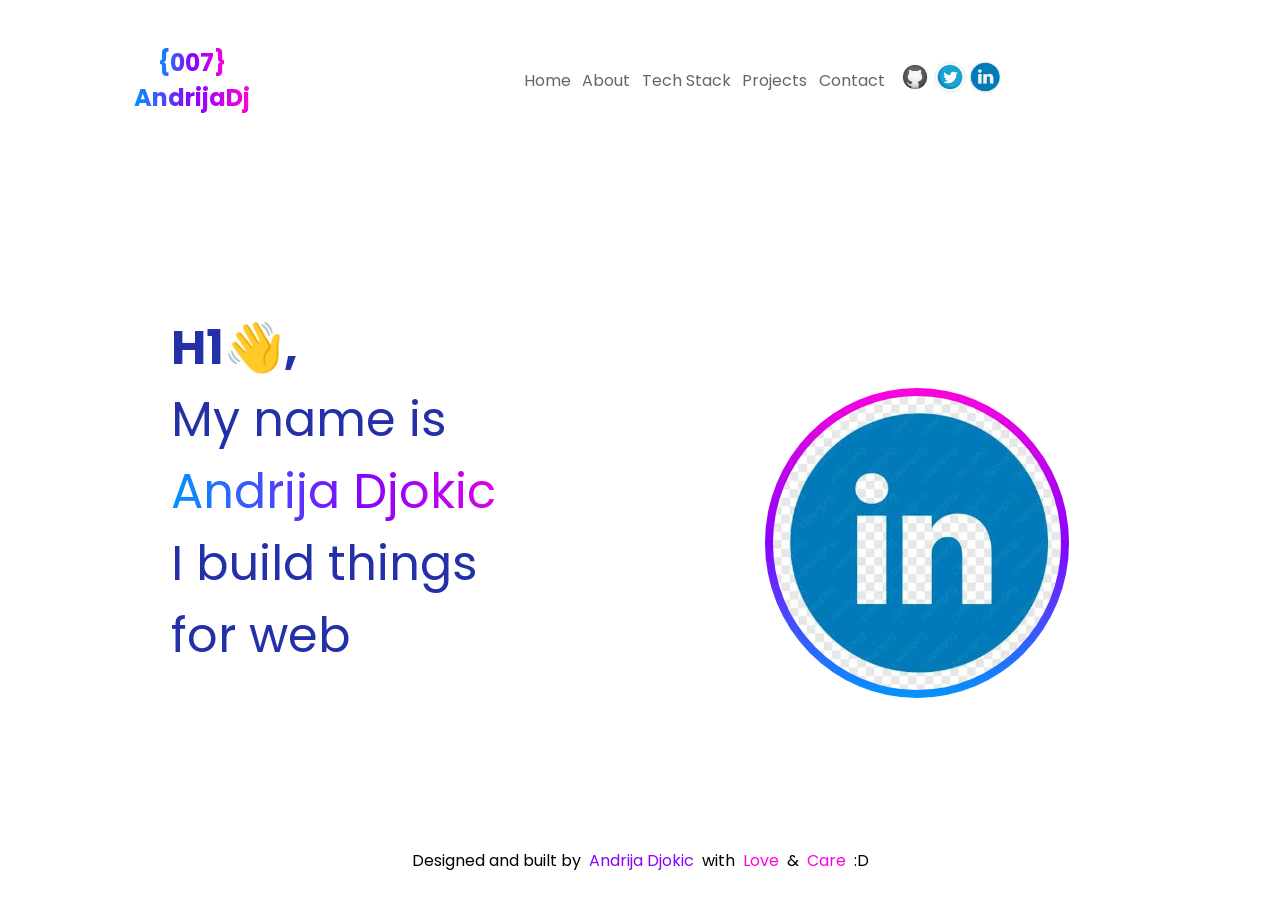
==== index.html @ db778245 "Project page done" ====
<!DOCTYPE html>
<html lang="en">
<head>
    <meta charset="UTF-8">
    <meta name="viewport" content="width=device-width, initial-scale=1.0">
    <link rel="stylesheet" href="style.css" type="text/css">
     <link rel="preconnect" href="https://fonts.googleapis.com">
<link rel="preconnect" href="https://fonts.gstatic.com" crossorigin>
<link href="https://fonts.googleapis.com/css2?family=Poppins:ital,wght@0,100;0,200;0,300;0,400;0,500;0,600;0,700;0,800;0,900;1,100;1,200;1,300;1,400;1,500;1,600;1,700;1,800;1,900&display=swap" rel="stylesheet">
    <title>Document</title>
</head>
<body>
    <header>
        <aside id="logocontianer">
            <h1>{007}</h1>
            <h2>AndrijaDj</h2>
        </aside>
        <nav>
            <ul id="pagenav">
                <li><a href="index.html">Home</a></li>
                <li><a href="about.html">About</a></li>
                <li><a href="TechStack.html">Tech Stack</a></li>
                <li><a href="Projects.html">Projects</a></li>
                <li><a href="Contact.html">Contact</a></li>
            </ul>
            <aside id="appnav">
                <ul id="appnavlist">
                    <li><img class="navimages" src="assets/githubicon.jpg" alt="github icon"></li>
                    <li><img class="navimages" src="assets/twittericon.png" alt="twitter icon"></li>
                    <li><img class="navimages" src="assets/linked in icon.jpg" alt="linkedin icon"></li>
                </ul>
            </aside>
        </nav>
    </header>

    <main>
        <article id="whoami">
            <h4>H1👋, </h4>
            <p>My name is</p>
            <p id="name">Andrija Djokic</p>
            <p>I build things for web</p>
        </article>
        <aside id="profilbild">
            <img id="profilepicture" src="assets/linked in icon.jpg" alt="profilepicture">
        </aside>
    </main>
    <footer class="fixedfooter">Designed and built by <span id="footername"> Andrija Djokic </span> with <span class="footersignature"> Love </span> & <span class="footersignature"> Care </span> :D</footer>
    
</body>
</html>
---- style.css ----
*{
    margin: 0;
    padding: 0;
}

:root{
    --secondarycolor: linear-gradient(to right, rgb(3, 148, 252), rgb(136, 3, 252), rgb(252, 3, 219));
    --primarycolor: #666666;
    --color1: rgb(35, 48, 167);
    --secondarysecondcolor: linear-gradient(to bottom, rgb(252, 3, 219), rgb(136, 3, 252), rgb(3, 148, 252));
    --color2: rgb(136, 3, 252);
    --color3: rgb(252, 3, 219);
    --thirdcolor: #42446E;
    --paragraphcolor: #A7A7A7;
    --bordercolor: #EBEAED;
}

body{
    min-height: 100dvh;
    display: flex;
    flex-direction: column;
    font-family: "Poppins", sans-serif;
  font-weight: 400;
  font-style: normal;
}

header{
    display: flex;
    width: 100%;
    height: 10rem;
    justify-content: space-between;

    a{
        text-decoration: none;
        color: var(--primarycolor);
    }
    
    ul{
        list-style: none;
    }

    #logocontianer{
        width: 30%;
        height: 100%;
        display: flex;
        flex-direction: column;
        justify-content: center;
        align-items: center;
        
    h1, h2{
        background: var(--secondarycolor);
        -webkit-background-clip: text;
        background-clip: text;
        -webkit-text-fill-color: transparent;
        color: transparent;
    }
        
    }
    nav{
        width: 60%;
        height: auto;
        color: var(--primarycolor);  
        display: flex;  
    }
    #pagenav{
        display: flex;
        justify-content: space-evenly;
        width: 50%;
        height: 100%;
        align-items: center;
    }
    #appnav{
        width: 20%;
        height: 100%;
    }

    #appnavlist{
        width: 70%;
        height: 100%;
        display: flex;
        justify-content: space-evenly;
        align-items: center;
    }


    .navimages{
        width: 2rem;
        height: 2rem;
        border-radius: 50%;
    }
}

main{
    width: 100%;
    height: 32rem;
    display: flex;
    justify-content: space-evenly;

    #whoami{
        width: 30%;
        height: 100%;
        font-size: 3rem;
        display: flex;
        justify-content: end;
        flex-direction: column;
    }
    h4 , p{
        color: var(--color1);
    }
    #name{
        background: var(--secondarycolor);
        -webkit-background-clip: text;
        background-clip: text;
        -webkit-text-fill-color: transparent;
        color: transparent;
    }
    #profilbild{
        width: 30%;
        height: 105%;
        display: flex;
        justify-content: center;
        align-items: end;
    }
    #profilepicture{
        width: 18rem;
        border: 8px solid transparent;
        border-radius: 50%;
        background: var(--secondarysecondcolor) padding-box,
        var(--secondarysecondcolor) border-box;
    }
}
.fixedfooter {
    position: fixed;
    bottom: 0;
    left: 0;
}

footer{
    width: 100%;
    height: 5rem;
    display: flex;
    justify-content: center;
    align-items: center;

    #footername{
        color: var(--color2);
    }
    .footersignature{
        color: var(--color3);
    }
    span{
        padding: 0.5rem;
    }
}


#aboutmepage{
    width: 100%;
    height: auto;
    display: flex;
    flex-direction: column;
.firstsectionaboutme{
    margin-left: 17rem;
    width: 40%;
    height: 33%;
    margin-top: 3rem;

    .aboutmetitle{
        font-size: 42px;
        margin-bottom: 2rem;
        color: var(--thirdcolor);
    }
    .aboutmetext{
        font-size: 1.2rem;
        color: var(--primarycolor);
        width: 708px;
        height: 104px;
        word-spacing: 2px;
    }
}

    .experiencesection{
        width: 80%;
        height: 40%;
        padding-bottom: 1.6rem;
        border-bottom: solid 3px var(--bordercolor);
    }
    .experiencetitle{
        display: flex;
        justify-content: space-between;
        width: 100%;
        height: 50%;
    }
    .experiencetype{
        width: 5.5rem;
        background-color: #D7FFE0;
        color: #018C0F;
        height: 1.7rem;
        border-radius: 3rem;
        display: flex;
        justify-content: center;
        align-items: center;
        margin-bottom: 0.7rem;
    }
    .experiencename{
        font-size: 1.5rem;
        font-weight: 100;
        color: var(--primarycolor);
    }

    .experienceinfo{
        width: 100%;
        height: 50%;
        display: flex;
    }
    .experienceinfochild1{
        display: flex;
        justify-content: space-between;
        width: 47%;
        height: 100%;
    }
    .experienceinfochild2{
        display: flex;
        justify-content: end;
        width: 50%;
        height: 100%;
    }
    .experienceinfoheader{
        color: var(--paragraphcolor);
    }
    .icon{
        width: 0.7rem;
        height: 0.7rem;
        margin-right: 0.4rem;
    }
}

#TechStack{
    width: 100%;
    height: 50rem;
    display: flex;
    flex-direction: column;
    #mytechstack{
        width: 75%;
        height: 20%;
        display: flex;
        flex-direction: column;
        align-self: center;
    }
     .aboutmetitle{
        font-size: 42px;
        margin-bottom: 2rem;
        color: var(--thirdcolor);
    }
    .aboutmetext{
        font-size: 1.2rem;
        color: var(--primarycolor);
        width: 708px;
        height: 104px;
        word-spacing: 2px;
    }
    #techstack{
        width: 80%;
        height: 10%;
        display: flex;
        justify-content: space-evenly;
        align-self: center;
        .techcontainer{
            width: 10%;
            height: 2rem;   
            display: flex;
            flex-direction: column;
            align-items: center;
        }
        .techstackicon{
             width: 100%;
             height: 100%;   
        }
        .techstacktext{
            font-size: 0.8rem;
            margin-bottom: 1rem;
            color: var(--paragraphcolor);
        }
    }
}

.pagetitle{
        font-size: 2rem;
        margin-bottom: 1rem;
        color: var(--thirdcolor);
        margin-left: 15rem;
}
.titleparagraph{
    font-size: 1rem;
        color: var(--primarycolor);
        width: 708px;
        height: 104px;
        word-spacing: 2px;
        margin-left: 15rem;
}

#projectpage{
    width: 100%;
    height: auto;
    display: flex;
    flex-direction: column;
    .projectpage{
        width: 100%;
        height: 30rem;
        display: flex;
        justify-content: center;
    }
    #secondsecion{
        margin-top: 2rem;
    }
    .projectcontainer{
        width: 16%;
        height: 100%;
        background-color: white;
        display: flex;
        flex-direction: column;
        align-items: center;
        box-shadow: 2rem 1rem 10rem 2rem rgb(189, 189, 189 , 0.7);
        margin-left: 3rem;
        border-radius: 25px;
    }
    .projectimage{
        width: 100%;
        height: 45%;
    }
    .projectinfo{
        width: 90%;
        height: 65%;
        display: flex;
        flex-direction: column;
        align-items: center;
    }
    .projectinfotitle{
        font-size: 1.5rem;
        color: black;
        margin-top: 1rem;
    }
    .projectinfoparagraph{
        margin-top: 1rem;
        width: 264px;
        height: 130px;
        word-spacing: 1px;
        font-size: 1rem;
        color: var(--paragraphcolor);
    }
    .projectinfotechstack{
        font-size: 0.9rem;
        color: var(--thirdcolor);
        margin-top: 0.2rem;
    }
    .projectinfotechstack{
        font-size: 0.8rem;
    }
    .techstackbold{
        font-weight: 500;
    }
    .linkcontainer{
        width: 100%;
        height: 10%;
        display: flex;
        margin-top: 0.5rem;
    }

    .linkone , .linktwo{
        width: 50%;
        height: 100%;
        display: flex;
        align-items: center;
    }
    .linkone{
        justify-content: center;
    }
    .projecticonimage{
        width: 15px;
        height: 15px;
        margin-right: 0.6rem;
    }
    .icontext{
        color: black;
        text-decoration: underline;
        font-size: 15px;
    }
}
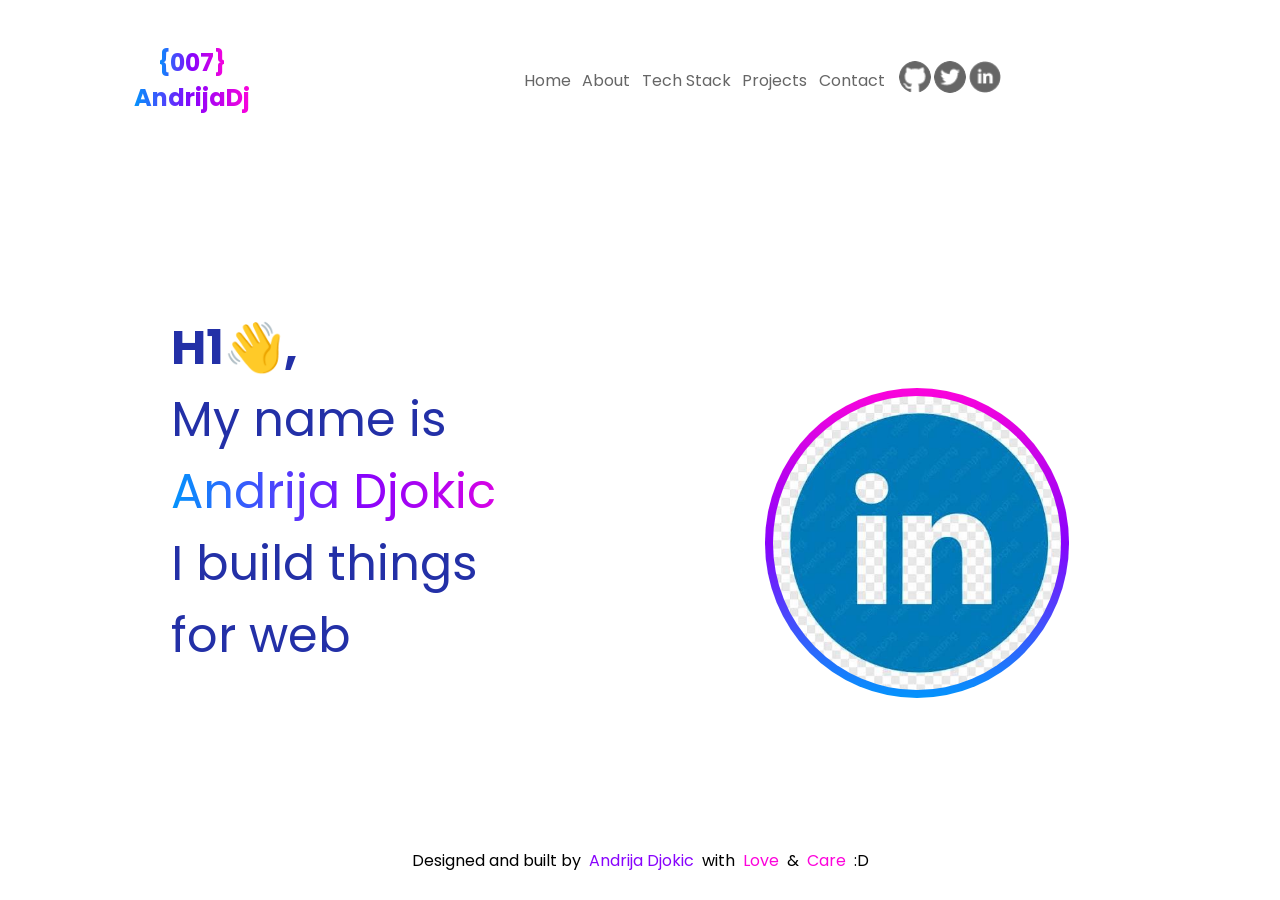
==== commit 53c6fb78: "navbar changes" ====
--- a/index.html
+++ b/index.html
@@ -25,9 +25,9 @@
             </ul>
             <aside id="appnav">
                 <ul id="appnavlist">
-                    <li><img class="navimages" src="assets/githubicon.jpg" alt="github icon"></li>
-                    <li><img class="navimages" src="assets/twittericon.png" alt="twitter icon"></li>
-                    <li><img class="navimages" src="assets/linked in icon.jpg" alt="linkedin icon"></li>
+                    <li><img class="navimages" src="assets/githubnavicon.png" alt="github icon"></li>
+                    <li><img class="navimages" src="assets/twitternavicon.png" alt="twitter icon"></li>
+                    <li><img class="navimages" src="assets/linkedinnavicon.png" alt="linkedin icon"></li>
                 </ul>
             </aside>
         </nav>
@@ -37,7 +37,7 @@
         <article id="whoami">
             <h4>H1👋, </h4>
             <p>My name is</p>
-            <p id="name">Andrija Djokic</p>
+            <p class="name">Andrija Djokic</p>
             <p>I build things for web</p>
         </article>
         <aside id="profilbild">
--- a/style.css
+++ b/style.css
@@ -107,7 +107,7 @@
     h4 , p{
         color: var(--color1);
     }
-    #name{
+    .name{
         background: var(--secondarycolor);
         -webkit-background-clip: text;
         background-clip: text;
@@ -216,7 +216,7 @@
     .experienceinfochild1{
         display: flex;
         justify-content: space-between;
-        width: 47%;
+        width: 55%;
         height: 100%;
     }
     .experienceinfochild2{
@@ -385,4 +385,20 @@
         text-decoration: underline;
         font-size: 15px;
     }
+}
+
+.contactpage{
+    width: 100%;
+    height: 22rem;
+    display: flex;
+    flex-direction: column;
+    justify-content: center;
+    align-items: center;
+    #contactheader{
+        font-size: 4rem;
+        color: #1E0E62;
+    }
+    #name{
+        font-size: 4rem;
+    }
 }
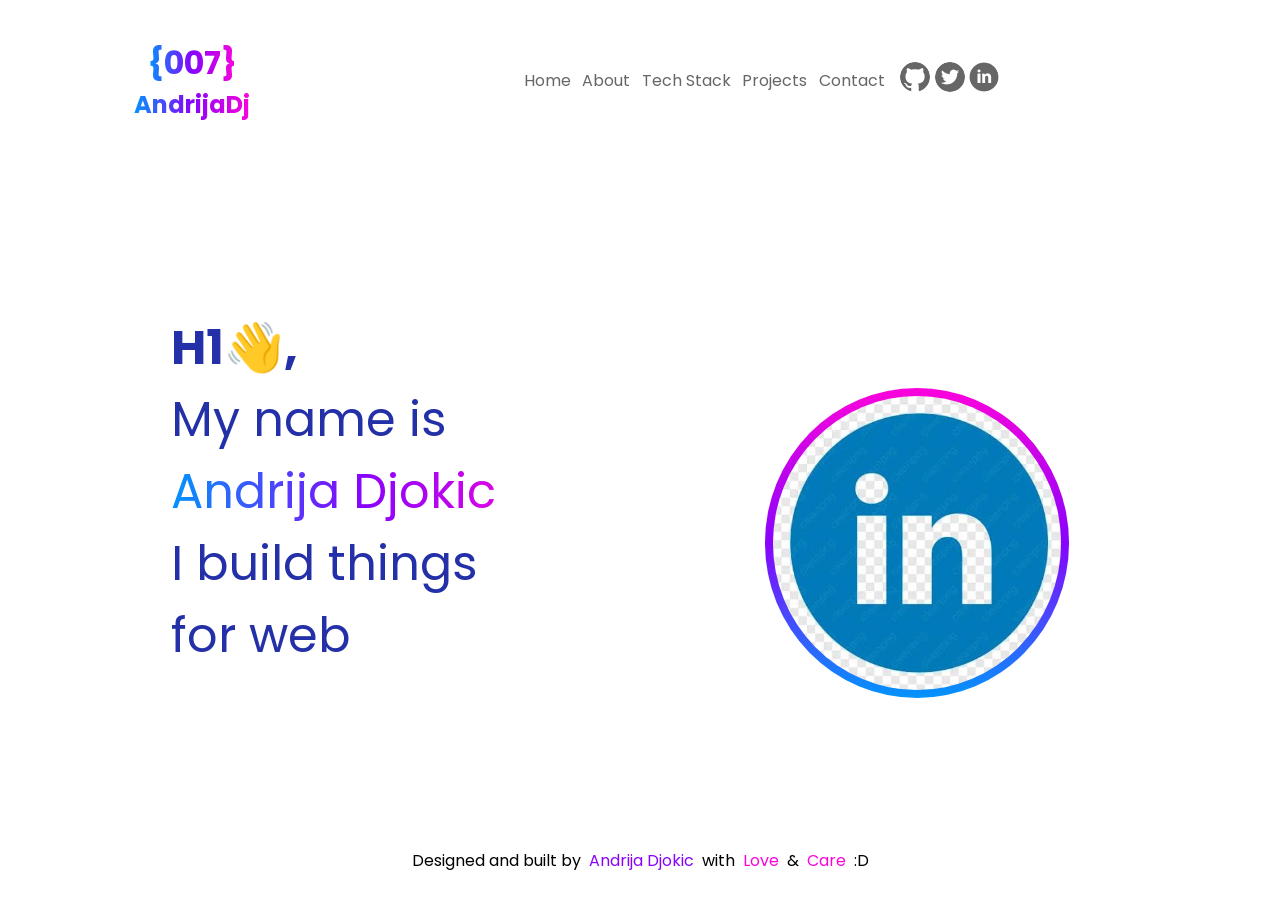
==== commit 8e64d2b1: "Make slight changes on a desktop design and started working on  a header for the phone screen size." ====
--- a/index.html
+++ b/index.html
@@ -4,17 +4,23 @@
     <meta charset="UTF-8">
     <meta name="viewport" content="width=device-width, initial-scale=1.0">
     <link rel="stylesheet" href="style.css" type="text/css">
-     <link rel="preconnect" href="https://fonts.googleapis.com">
-<link rel="preconnect" href="https://fonts.gstatic.com" crossorigin>
-<link href="https://fonts.googleapis.com/css2?family=Poppins:ital,wght@0,100;0,200;0,300;0,400;0,500;0,600;0,700;0,800;0,900;1,100;1,200;1,300;1,400;1,500;1,600;1,700;1,800;1,900&display=swap" rel="stylesheet">
+    <link rel="preconnect" href="https://fonts.googleapis.com">
+    <link rel="preconnect" href="https://fonts.gstatic.com" crossorigin>
+    <link href="https://fonts.googleapis.com/css2?family=Poppins:ital,wght@0,100;0,200;0,300;0,400;0,500;0,600;0,700;0,800;0,900;1,100;1,200;1,300;1,400;1,500;1,600;1,700;1,800;1,900&display=swap" rel="stylesheet">
     <title>Document</title>
 </head>
 <body>
-    <header>
-        <aside id="logocontianer">
+    <header id="Phone">
+        <div id="logocontianer">
             <h1>{007}</h1>
             <h2>AndrijaDj</h2>
-        </aside>
+        </div>
+    </header>
+    <header id="Desktop">
+        <div id="logocontianer">
+            <h1>{007}</h1>
+            <h2>AndrijaDj</h2>
+        </div>
         <nav>
             <ul id="pagenav">
                 <li><a href="index.html">Home</a></li>
@@ -23,13 +29,13 @@
                 <li><a href="Projects.html">Projects</a></li>
                 <li><a href="Contact.html">Contact</a></li>
             </ul>
-            <aside id="appnav">
+            <div id="appnav">
                 <ul id="appnavlist">
-                    <li><img class="navimages" src="assets/githubnavicon.png" alt="github icon"></li>
-                    <li><img class="navimages" src="assets/twitternavicon.png" alt="twitter icon"></li>
-                    <li><img class="navimages" src="assets/linkedinnavicon.png" alt="linkedin icon"></li>
+                    <li><a href=""><img class="navimages" src="assets/githubnavicon.png" alt="github icon"></a></li>
+                    <li><a href=""><img class="navimages" src="assets/twitternavicon.png" alt="twitter icon"></a></li>
+                    <li><a href=""><img class="navimages" src="assets/linkedinnavicon.png" alt="linkedin icon"></a></li>
                 </ul>
-            </aside>
+            </div>
         </nav>
     </header>
 
@@ -40,9 +46,9 @@
             <p class="name">Andrija Djokic</p>
             <p>I build things for web</p>
         </article>
-        <aside id="profilbild">
+        <div id="profilbild">
             <img id="profilepicture" src="assets/linked in icon.jpg" alt="profilepicture">
-        </aside>
+        </div>
     </main>
     <footer class="fixedfooter">Designed and built by <span id="footername"> Andrija Djokic </span> with <span class="footersignature"> Love </span> & <span class="footersignature"> Care </span> :D</footer>
     
--- a/style.css
+++ b/style.css
@@ -24,6 +24,11 @@
   font-style: normal;
 }
 
+
+#Phone{
+    display: none;
+}
+
 header{
     display: flex;
     width: 100%;
@@ -61,6 +66,7 @@
         height: auto;
         color: var(--primarycolor);  
         display: flex;  
+        align-items: center;
     }
     #pagenav{
         display: flex;
@@ -70,6 +76,8 @@
         align-items: center;
     }
     #appnav{
+        display: flex;
+        align-items: center;
         width: 20%;
         height: 100%;
     }
@@ -84,8 +92,8 @@
 
 
     .navimages{
-        width: 2rem;
-        height: 2rem;
+        width: 30px;
+        height: 30px;
         border-radius: 50%;
     }
 }
@@ -204,7 +212,7 @@
     }
     .experiencename{
         font-size: 1.5rem;
-        font-weight: 100;
+        font-weight: 300;
         color: var(--primarycolor);
     }
 
@@ -259,7 +267,7 @@
         height: 104px;
         word-spacing: 2px;
     }
-    #techstack{
+    .techstack{
         width: 80%;
         height: 10%;
         display: flex;
@@ -401,4 +409,14 @@
     #name{
         font-size: 4rem;
     }
+}
+
+
+@media (max-width: 768px) {
+    #Desktop{
+        display: none;
+    }
+    #Phone{
+        display: flex;
+    }
 }
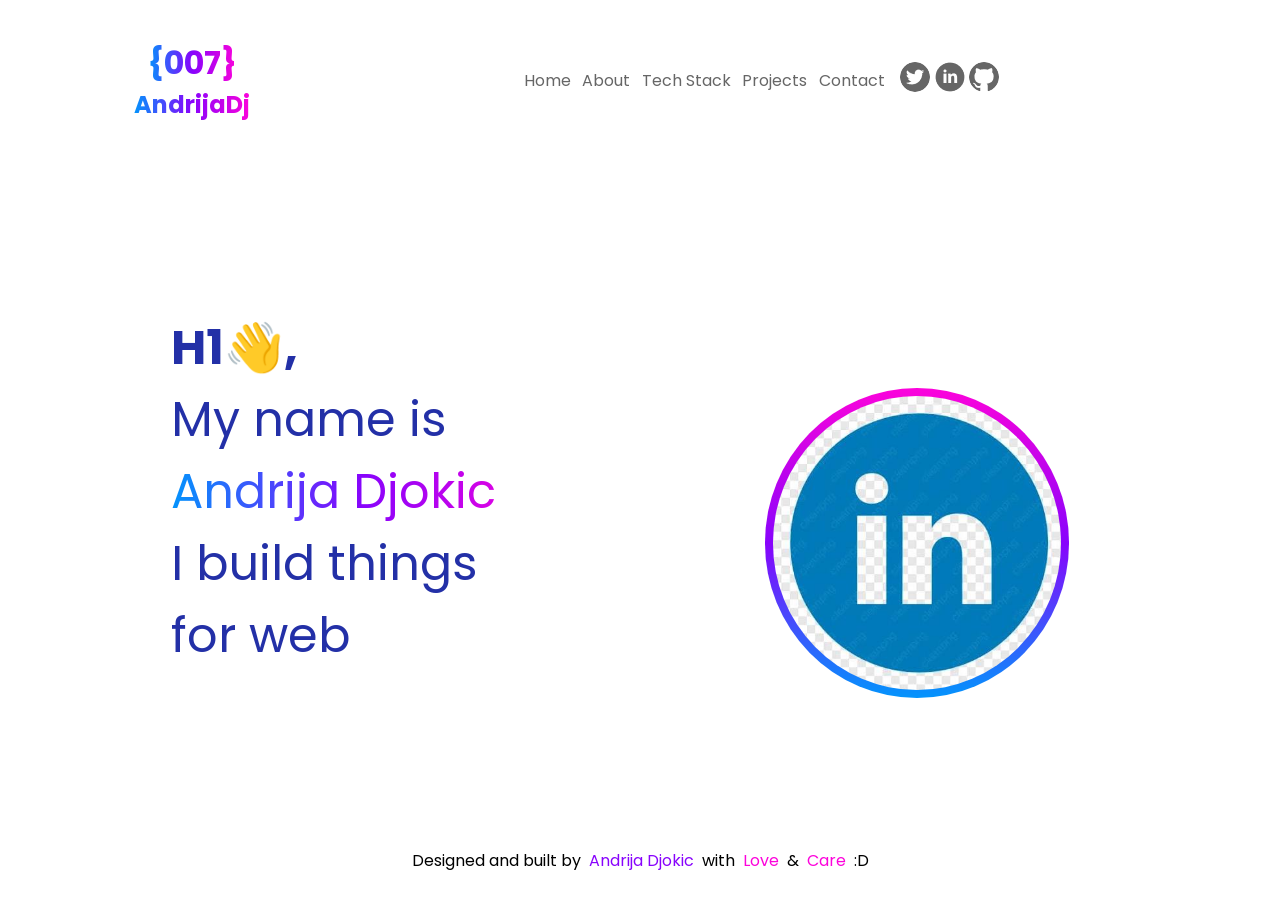
==== commit 612f3b20: "Updated header for the media queary (768px phone width)" ====
--- a/index.html
+++ b/index.html
@@ -10,18 +10,20 @@
     <title>Document</title>
 </head>
 <body>
-    <header id="Phone">
+
+    <header>
         <div id="logocontianer">
             <h1>{007}</h1>
             <h2>AndrijaDj</h2>
         </div>
-    </header>
-    <header id="Desktop">
-        <div id="logocontianer">
-            <h1>{007}</h1>
-            <h2>AndrijaDj</h2>
+
+        <div id="hamburger" aria-hidden="true">
+            <span></span>
+            <span></span>
+            <span></span>
         </div>
-        <nav>
+
+        <nav id="mainnav">
             <ul id="pagenav">
                 <li><a href="index.html">Home</a></li>
                 <li><a href="about.html">About</a></li>
@@ -31,17 +33,17 @@
             </ul>
             <div id="appnav">
                 <ul id="appnavlist">
-                    <li><a href=""><img class="navimages" src="assets/githubnavicon.png" alt="github icon"></a></li>
                     <li><a href=""><img class="navimages" src="assets/twitternavicon.png" alt="twitter icon"></a></li>
                     <li><a href=""><img class="navimages" src="assets/linkedinnavicon.png" alt="linkedin icon"></a></li>
+                    <li><a href=""><img class="navimages" src="assets/githubnavicon.png" alt="github icon"></a></li>
                 </ul>
             </div>
         </nav>
     </header>
 
-    <main>
+    <main id="homepage">
         <article id="whoami">
-            <h4>H1👋, </h4>
+            <h4>H1👋,</h4>
             <p>My name is</p>
             <p class="name">Andrija Djokic</p>
             <p>I build things for web</p>
@@ -50,7 +52,12 @@
             <img id="profilepicture" src="assets/linked in icon.jpg" alt="profilepicture">
         </div>
     </main>
-    <footer class="fixedfooter">Designed and built by <span id="footername"> Andrija Djokic </span> with <span class="footersignature"> Love </span> & <span class="footersignature"> Care </span> :D</footer>
-    
+
+    <footer class="fixedfooter">
+        Designed and built by <span id="footername"> Andrija Djokic </span> with
+        <span class="footersignature"> Love </span> &
+        <span class="footersignature"> Care </span> :D
+    </footer>
+
 </body>
 </html>
--- a/style.css
+++ b/style.css
@@ -413,10 +413,134 @@
 
 
 @media (max-width: 768px) {
-    #Desktop{
-        display: none;
-    }
-    #Phone{
-        display: flex;
+
+    header{
+        height: auto;
+        flex-direction: column;
+        align-items: flex-start;
+        padding-top: 1.5rem;
+        position: relative;
+
+        #logocontianer{
+            width: auto;
+            height: auto;
+            margin-left: 1.2rem;
+            justify-content: center;
+            align-items: center;
+        }
+        #logocontianer h1{
+            font-size: 1.1rem;
+        }
+        #logocontianer h2{
+            font-size: 0.6rem;
+        }
+
+        #hamburger{
+            display: flex;
+            flex-direction: column;
+            justify-content: space-between;
+            width: 20px;
+            height: 14px;
+            cursor: pointer;
+            position: absolute;
+            top: 1.7rem;
+            right: 1.3rem;
+        }
+        #hamburger span{
+            width: 100%;
+            height: 2px;
+            background-color: #222;
+            border-radius: 2px;
+        }
+
+        nav{
+            width: 100%;
+            height: auto;
+            flex-direction: column;
+            align-items: center;
+            margin-top: 0.3rem;
+        }
+
+        #pagenav{
+            flex-direction: column;
+            justify-content: space-evenly;
+            align-items: center;
+            width: 100%;
+            height: 6.25rem;
+            font-size: 0.8rem;
+        }
+        #pagenav a{
+            font-weight: 500;
+            color: #000;
+        }
+
+        #appnav{
+            width: 100%;
+            height: auto;
+            margin-top: 0.75rem;
+        }
+        #appnavlist{
+            width: 100%;
+            height: auto;
+            justify-content: space-evenly;
+            align-items: center;
+        }
+        .navimages{
+            display: block;
+            width: 22px;
+            height: 22px;
+        }
+    }
+
+    main#homepage{
+        flex-direction: column;
+        justify-content: flex-start;
+        align-items: flex-start;
+        height: auto;
+        padding-top: 6rem;
+        padding-bottom: 6rem;
+
+        #whoami{
+            width: 90%;
+            height: auto;
+            margin-left: 1.2rem;
+            justify-content: flex-start;
+            font-size: 1.15rem;
+        }
+        #whoami h4, #whoami p{
+            font-weight: 600;
+            line-height: 1.25;
+            color: #222;
+        }
+        #whoami .name{
+            color: transparent;
+        }
+
+        #profilbild{
+            width: 90%;
+            height: auto;
+            margin-left: 1.2rem;
+            margin-top: 0.8rem;
+            justify-content: flex-start;
+            align-items: flex-start;
+        }
+        #profilepicture{
+            width: 10rem;
+            height: 10rem;
+            border-width: 4px;
+            object-fit: cover;
+        }
+    }
+
+    .fixedfooter{
+        height: auto;
+        font-size: 0.75rem;
+        text-align: center;
+    }
+
+    footer{
+        span{
+            padding: 0.2rem;
+        }
     }
 }
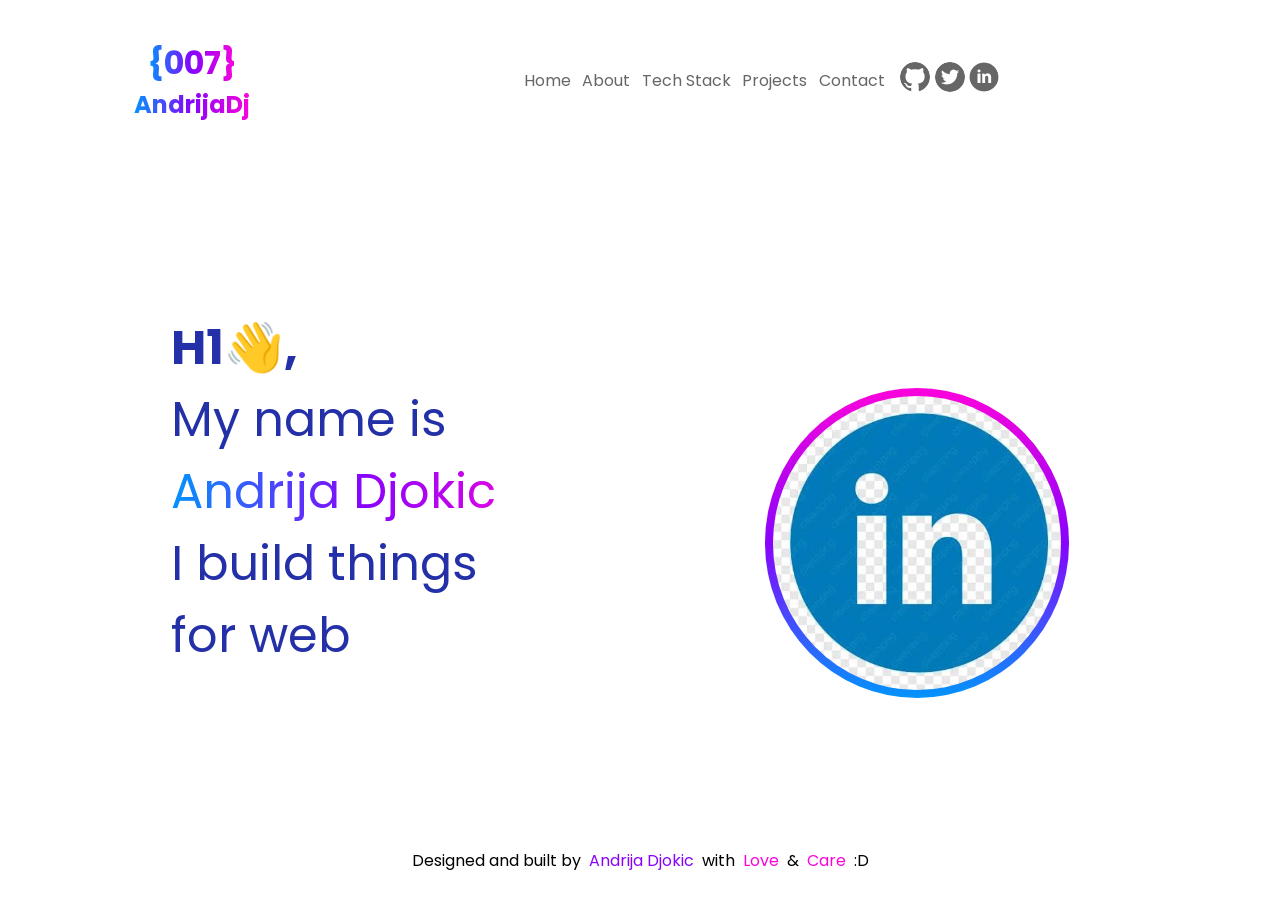
==== commit 7d683d39: "Fixade lite nav bar" ====
--- a/index.html
+++ b/index.html
@@ -33,9 +33,9 @@
             </ul>
             <div id="appnav">
                 <ul id="appnavlist">
+                    <li><a href=""><img class="navimages" src="assets/githubnavicon.png" alt="github icon"></a></li>
                     <li><a href=""><img class="navimages" src="assets/twitternavicon.png" alt="twitter icon"></a></li>
                     <li><a href=""><img class="navimages" src="assets/linkedinnavicon.png" alt="linkedin icon"></a></li>
-                    <li><a href=""><img class="navimages" src="assets/githubnavicon.png" alt="github icon"></a></li>
                 </ul>
             </div>
         </nav>
--- a/style.css
+++ b/style.css
@@ -24,11 +24,6 @@
   font-style: normal;
 }
 
-
-#Phone{
-    display: none;
-}
-
 header{
     display: flex;
     width: 100%;
@@ -409,6 +404,12 @@
     #name{
         font-size: 4rem;
     }
+    #phonenummber{
+        display: none;
+    }
+    #or{
+        display: none;
+    }
 }
 
 
@@ -532,13 +533,199 @@
         }
     }
 
-    .fixedfooter{
+    #aboutmepage{
+        padding-bottom: 2rem;
+
+        .firstsectionaboutme{
+            margin-left: 1.2rem;
+            margin-top: 2rem;
+            width: 90%;
+            height: auto;
+
+            .aboutmetitle{
+                font-size: 1.8rem;
+                margin-bottom: 1rem;
+            }
+            .aboutmetext{
+                font-size: 1rem;
+                width: 100%;
+                height: auto;
+            }
+        }
+
+        .experiencesection{
+            width: 100%;
+            height: auto;
+        }
+        .experiencetitle{
+            width: 100%;
+            height: auto;
+            margin-bottom: 0.5rem;
+        }
+        .experiencename{
+            width: 65%;
+            font-size: 1.1rem;
+        }
+
+        .experienceinfo{
+            flex-direction: column;
+            width: 100%;
+            height: auto;
+        }
+        .experienceinfochild1{
+            width: 100%;
+            height: auto;
+        }
+        .experienceinfochild2{
+            justify-content: flex-start;
+            width: 100%;
+            height: auto;
+            margin-top: 0.4rem;
+        }
+        .experienceinfoheader{
+            font-size: 0.8rem;
+        }
+    }
+
+    #TechStack{
+        height: auto;
+        padding-top: 2rem;
+        padding-bottom: 2rem;
+
+        #mytechstack{
+            width: 90%;
+            height: auto;
+            margin-left: 1.2rem;
+            align-self: flex-start;
+        }
+        .aboutmetitle{
+            font-size: 1.8rem;
+            margin-bottom: 1rem;
+        }
+        .aboutmetext{
+            font-size: 1rem;
+            width: 100%;
+            height: auto;
+        }
+
+        .techstack{
+            flex-wrap: wrap;
+            justify-content: flex-start;
+            align-self: flex-start;
+            width: 90%;
+            height: auto;
+            margin-left: 1.2rem;
+            margin-top: 1rem;
+
+            .techcontainer{
+                width: 25%;
+                height: auto;
+                margin-bottom: 1rem;
+            }
+            .techstackicons{
+                width: 3rem;
+                height: 3rem;
+                object-fit: contain;
+            }
+            .techstacktext{
+                font-size: 0.75rem;
+                margin-bottom: 0.5rem;
+                text-align: center;
+            }
+        }
+    }
+
+    .pagetitle{
+        font-size: 1.8rem;
+        margin-top: 2rem;
+        margin-left: 1.2rem;
+    }
+    .titleparagraph{
+        width: 90%;
+        height: auto;
+        margin-left: 1.2rem;
+    }
+
+    #projectpage{
+        padding-bottom: 2rem;
+
+        .projectpage{
+            flex-direction: column;
+            justify-content: flex-start;
+            align-items: flex-start;
+            width: 100%;
+            height: auto;
+        }
+        #secondsecion{
+            margin-top: 0;
+        }
+        .projectcontainer{
+            width: 90%;
+            height: auto;
+            margin-left: 1.2rem;
+            margin-top: 1.5rem;
+            box-shadow: 0.5rem 0.5rem 2rem 0 rgb(189, 189, 189, 0.7);
+        }
+        .projectimage{
+            width: 100%;
+            height: 12rem;
+            object-fit: cover;
+            border-top-left-radius: 25px;
+            border-top-right-radius: 25px;
+        }
+        .projectinfo{
+            align-items: flex-start;
+            width: 90%;
+            height: auto;
+            padding-bottom: 1.2rem;
+        }
+        .projectinfotitle{
+            font-size: 1.2rem;
+        }
+        .projectinfoparagraph{
+            margin-top: 0.6rem;
+            width: 100%;
+            height: auto;
+            font-size: 0.9rem;
+        }
+        .projectinfotechstack{
+            margin-top: 0.6rem;
+        }
+        .linkcontainer{
+            height: auto;
+            margin-top: 1rem;
+        }
+        .linkone, .linktwo{
+            justify-content: flex-start;
+            height: auto;
+        }
+    }
+
+    .contactpage{
+        padding-bottom: 2rem;
+
+        #contactheader{
+            font-size: 1rem;
+        }
+        #name{
+            font-size: 1rem;
+        }
+        #phonenummber{
+            display: block;
+            font-size: 1rem;
+        }
+        #or{
+            display: block;
+            font-size: 0.9rem;
+            color: var(--primarycolor);
+        }
+    }
+
+    footer{
         height: auto;
         font-size: 0.75rem;
         text-align: center;
-    }
-
-    footer{
+
         span{
             padding: 0.2rem;
         }
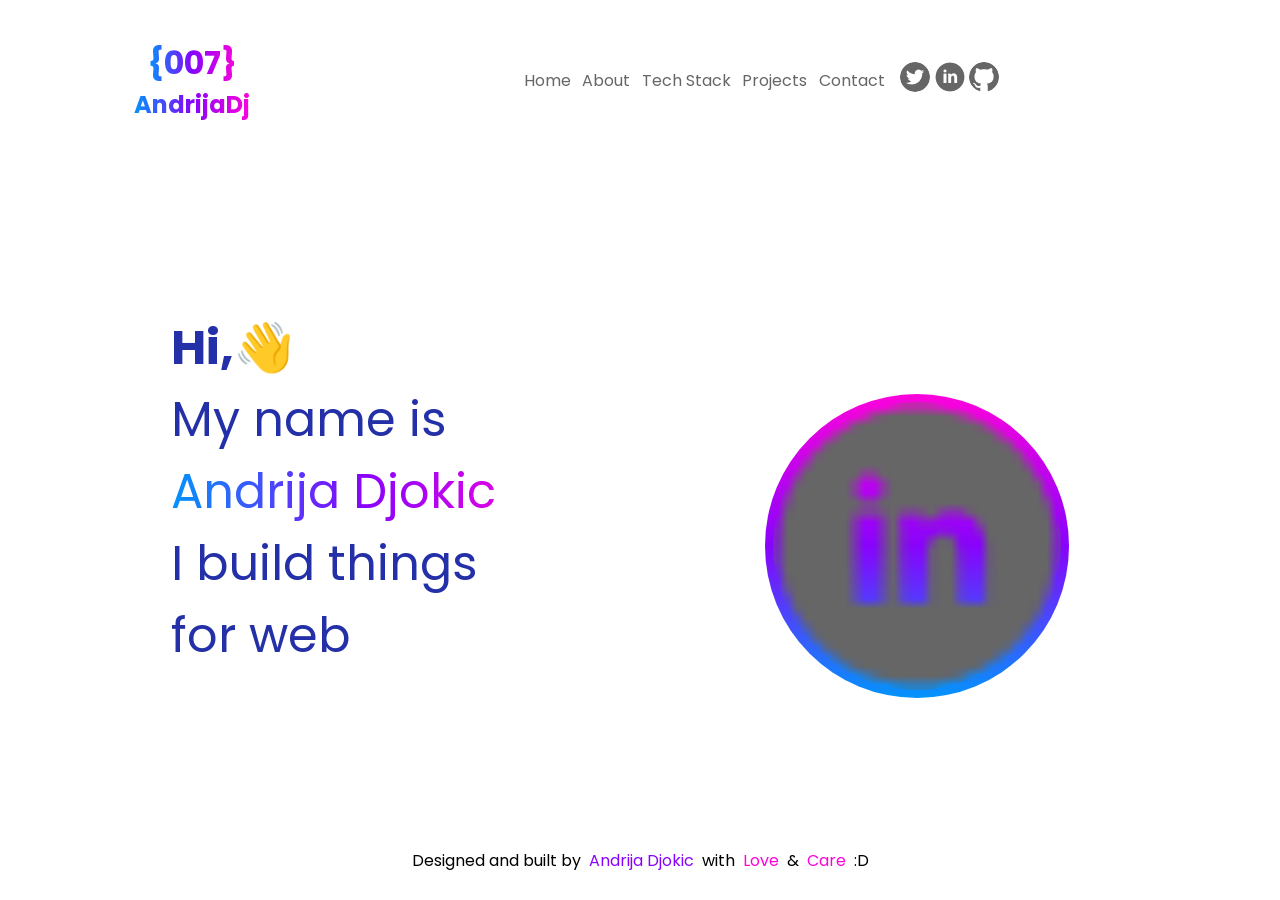
==== commit ae5ff4a9: "Sista fixet innan jag lämnar in uppgiften, jag hade fixat html så att det blir sematisk korrekt med " ====
--- a/index.html
+++ b/index.html
@@ -7,14 +7,14 @@
     <link rel="preconnect" href="https://fonts.googleapis.com">
     <link rel="preconnect" href="https://fonts.gstatic.com" crossorigin>
     <link href="https://fonts.googleapis.com/css2?family=Poppins:ital,wght@0,100;0,200;0,300;0,400;0,500;0,600;0,700;0,800;0,900;1,100;1,200;1,300;1,400;1,500;1,600;1,700;1,800;1,900&display=swap" rel="stylesheet">
-    <title>Document</title>
+    <title>Home – Andrija Djokic</title>
 </head>
 <body>
 
     <header>
         <div id="logocontianer">
-            <h1>{007}</h1>
-            <h2>AndrijaDj</h2>
+            <p class="logotitle">{007}</p>
+            <p class="logosubtitle">AndrijaDj</p>
         </div>
 
         <div id="hamburger" aria-hidden="true">
@@ -23,9 +23,9 @@
             <span></span>
         </div>
 
-        <nav id="mainnav">
+        <nav aria-label="Main navigation">
             <ul id="pagenav">
-                <li><a href="index.html">Home</a></li>
+                <li><a href="index.html" aria-current="page">Home</a></li>
                 <li><a href="about.html">About</a></li>
                 <li><a href="TechStack.html">Tech Stack</a></li>
                 <li><a href="Projects.html">Projects</a></li>
@@ -33,29 +33,31 @@
             </ul>
             <div id="appnav">
                 <ul id="appnavlist">
-                    <li><a href=""><img class="navimages" src="assets/githubnavicon.png" alt="github icon"></a></li>
-                    <li><a href=""><img class="navimages" src="assets/twitternavicon.png" alt="twitter icon"></a></li>
-                    <li><a href=""><img class="navimages" src="assets/linkedinnavicon.png" alt="linkedin icon"></a></li>
+                    <li><a href="https://twitter.com/"><img class="navimages" src="assets/twitternavicon.png" alt="Twitter profile"></a></li>
+                    <li><a href="https://www.linkedin.com/"><img class="navimages" src="assets/linkedinnavicon.png" alt="LinkedIn profile"></a></li>
+                    <li><a href="https://github.com/"><img class="navimages" src="assets/githubnavicon.png" alt="GitHub profile"></a></li>
                 </ul>
             </div>
         </nav>
     </header>
 
     <main id="homepage">
-        <article id="whoami">
-            <h4>H1👋,</h4>
-            <p>My name is</p>
-            <p class="name">Andrija Djokic</p>
-            <p>I build things for web</p>
-        </article>
+        <section id="whoami">
+            <h1>
+                <span class="greeting">Hi,👋</span>
+                <span>My name is</span>
+                <span class="name">Andrija Djokic</span>
+                <span>I build things for web</span>
+            </h1>
+        </section>
         <div id="profilbild">
-            <img id="profilepicture" src="assets/linked in icon.jpg" alt="profilepicture">
+            <img id="profilepicture" src="assets/linkedinnavicon.png" alt="Portrait of Andrija Djokic">
         </div>
     </main>
 
     <footer class="fixedfooter">
         Designed and built by <span id="footername"> Andrija Djokic </span> with
-        <span class="footersignature"> Love </span> &
+        <span class="footersignature"> Love </span> &amp;
         <span class="footersignature"> Care </span> :D
     </footer>
 
--- a/style.css
+++ b/style.css
@@ -4,15 +4,23 @@
 }
 
 :root{
-    --secondarycolor: linear-gradient(to right, rgb(3, 148, 252), rgb(136, 3, 252), rgb(252, 3, 219));
-    --primarycolor: #666666;
-    --color1: rgb(35, 48, 167);
-    --secondarysecondcolor: linear-gradient(to bottom, rgb(252, 3, 219), rgb(136, 3, 252), rgb(3, 148, 252));
-    --color2: rgb(136, 3, 252);
-    --color3: rgb(252, 3, 219);
-    --thirdcolor: #42446E;
-    --paragraphcolor: #A7A7A7;
+    --bluecolor: rgb(3, 148, 252);
+    --purplecolor: rgb(136, 3, 252);
+    --pinkcolor: rgb(252, 3, 219);
+    --gradienthorizontal: linear-gradient(to right, var(--bluecolor), var(--purplecolor), var(--pinkcolor));
+    --gradientvertical: linear-gradient(to bottom, var(--pinkcolor), var(--purplecolor), var(--bluecolor));
+    --darkbluecolor: rgb(35, 48, 167);
+    --darkpurplecolor: #1E0E62;
+    --headingcolor: #42446E;
+    --textcolor: #666666;
+    --mutedcolor: #A7A7A7;
     --bordercolor: #EBEAED;
+    --badgebackground: #D7FFE0;
+    --badgetext: #018C0F;
+    --darkcolor: #222222;
+    --blackcolor: #000000;
+    --whitecolor: #FFFFFF;
+    --shadowcolor: rgba(189, 189, 189, 0.7);
 }
 
 body{
@@ -20,8 +28,13 @@
     display: flex;
     flex-direction: column;
     font-family: "Poppins", sans-serif;
-  font-weight: 400;
-  font-style: normal;
+    font-weight: 400;
+    font-style: normal;
+}
+
+a:focus-visible{
+    outline: 3px solid var(--purplecolor);
+    outline-offset: 3px;
 }
 
 header{
@@ -32,9 +45,9 @@
 
     a{
         text-decoration: none;
-        color: var(--primarycolor);
-    }
-    
+        color: var(--textcolor);
+    }
+
     ul{
         list-style: none;
     }
@@ -46,21 +59,27 @@
         flex-direction: column;
         justify-content: center;
         align-items: center;
-        
-    h1, h2{
-        background: var(--secondarycolor);
-        -webkit-background-clip: text;
-        background-clip: text;
-        -webkit-text-fill-color: transparent;
-        color: transparent;
-    }
-        
+
+        .logotitle, .logosubtitle{
+            background: var(--gradienthorizontal);
+            -webkit-background-clip: text;
+            background-clip: text;
+            -webkit-text-fill-color: transparent;
+            color: transparent;
+            font-weight: 700;
+        }
+        .logotitle{
+            font-size: 2rem;
+        }
+        .logosubtitle{
+            font-size: 1.5rem;
+        }
     }
     nav{
         width: 60%;
         height: auto;
-        color: var(--primarycolor);  
-        display: flex;  
+        color: var(--textcolor);
+        display: flex;
         align-items: center;
     }
     #pagenav{
@@ -107,11 +126,22 @@
         justify-content: end;
         flex-direction: column;
     }
-    h4 , p{
-        color: var(--color1);
+    #whoami h1{
+        font-size: inherit;
+        font-weight: 400;
+        color: var(--darkbluecolor);
+    }
+    #whoami h1 span{
+        display: block;
+    }
+    #whoami .greeting{
+        font-weight: 700;
+    }
+    p{
+        color: var(--darkbluecolor);
     }
     .name{
-        background: var(--secondarycolor);
+        background: var(--gradienthorizontal);
         -webkit-background-clip: text;
         background-clip: text;
         -webkit-text-fill-color: transparent;
@@ -128,8 +158,8 @@
         width: 18rem;
         border: 8px solid transparent;
         border-radius: 50%;
-        background: var(--secondarysecondcolor) padding-box,
-        var(--secondarysecondcolor) border-box;
+        background: var(--gradientvertical) padding-box,
+        var(--gradientvertical) border-box;
     }
 }
 .fixedfooter {
@@ -146,10 +176,10 @@
     align-items: center;
 
     #footername{
-        color: var(--color2);
+        color: var(--purplecolor);
     }
     .footersignature{
-        color: var(--color3);
+        color: var(--pinkcolor);
     }
     span{
         padding: 0.5rem;
@@ -162,25 +192,26 @@
     height: auto;
     display: flex;
     flex-direction: column;
-.firstsectionaboutme{
-    margin-left: 17rem;
-    width: 40%;
-    height: 33%;
-    margin-top: 3rem;
-
-    .aboutmetitle{
-        font-size: 42px;
-        margin-bottom: 2rem;
-        color: var(--thirdcolor);
-    }
-    .aboutmetext{
-        font-size: 1.2rem;
-        color: var(--primarycolor);
-        width: 708px;
-        height: 104px;
-        word-spacing: 2px;
-    }
-}
+
+    .firstsectionaboutme{
+        margin-left: 17rem;
+        width: 40%;
+        height: 33%;
+        margin-top: 3rem;
+
+        .aboutmetitle{
+            font-size: 42px;
+            margin-bottom: 2rem;
+            color: var(--headingcolor);
+        }
+        .aboutmetext{
+            font-size: 1.2rem;
+            color: var(--textcolor);
+            width: 708px;
+            height: 104px;
+            word-spacing: 2px;
+        }
+    }
 
     .experiencesection{
         width: 80%;
@@ -188,6 +219,9 @@
         padding-bottom: 1.6rem;
         border-bottom: solid 3px var(--bordercolor);
     }
+    .experiencesection + .experiencesection{
+        margin-top: 4.5rem;
+    }
     .experiencetitle{
         display: flex;
         justify-content: space-between;
@@ -196,19 +230,21 @@
     }
     .experiencetype{
         width: 5.5rem;
-        background-color: #D7FFE0;
-        color: #018C0F;
+        background-color: var(--badgebackground);
+        color: var(--badgetext);
         height: 1.7rem;
         border-radius: 3rem;
         display: flex;
         justify-content: center;
         align-items: center;
         margin-bottom: 0.7rem;
+        font-size: 0.67rem;
+        font-weight: 700;
     }
     .experiencename{
         font-size: 1.5rem;
         font-weight: 300;
-        color: var(--primarycolor);
+        color: var(--textcolor);
     }
 
     .experienceinfo{
@@ -219,17 +255,19 @@
     .experienceinfochild1{
         display: flex;
         justify-content: space-between;
-        width: 55%;
+        width: 60%;
         height: 100%;
     }
     .experienceinfochild2{
         display: flex;
         justify-content: end;
-        width: 50%;
+        width: 40%;
         height: 100%;
     }
     .experienceinfoheader{
-        color: var(--paragraphcolor);
+        font-size: 0.83rem;
+        font-weight: 700;
+        color: var(--mutedcolor);
     }
     .icon{
         width: 0.7rem;
@@ -243,6 +281,7 @@
     height: 50rem;
     display: flex;
     flex-direction: column;
+
     #mytechstack{
         width: 75%;
         height: 20%;
@@ -250,14 +289,14 @@
         flex-direction: column;
         align-self: center;
     }
-     .aboutmetitle{
+    .aboutmetitle{
         font-size: 42px;
         margin-bottom: 2rem;
-        color: var(--thirdcolor);
+        color: var(--headingcolor);
     }
     .aboutmetext{
         font-size: 1.2rem;
-        color: var(--primarycolor);
+        color: var(--textcolor);
         width: 708px;
         height: 104px;
         word-spacing: 2px;
@@ -268,38 +307,36 @@
         display: flex;
         justify-content: space-evenly;
         align-self: center;
+        list-style: none;
+
         .techcontainer{
             width: 10%;
-            height: 2rem;   
+            height: 2rem;
             display: flex;
             flex-direction: column;
             align-items: center;
         }
-        .techstackicon{
-             width: 100%;
-             height: 100%;   
-        }
         .techstacktext{
             font-size: 0.8rem;
             margin-bottom: 1rem;
-            color: var(--paragraphcolor);
+            color: var(--mutedcolor);
         }
     }
 }
 
 .pagetitle{
-        font-size: 2rem;
-        margin-bottom: 1rem;
-        color: var(--thirdcolor);
-        margin-left: 15rem;
+    font-size: 2rem;
+    margin-bottom: 1rem;
+    color: var(--headingcolor);
+    margin-left: 15rem;
 }
 .titleparagraph{
     font-size: 1rem;
-        color: var(--primarycolor);
-        width: 708px;
-        height: 104px;
-        word-spacing: 2px;
-        margin-left: 15rem;
+    color: var(--textcolor);
+    width: 708px;
+    height: 104px;
+    word-spacing: 2px;
+    margin-left: 15rem;
 }
 
 #projectpage{
@@ -307,23 +344,25 @@
     height: auto;
     display: flex;
     flex-direction: column;
+
     .projectpage{
         width: 100%;
         height: 30rem;
         display: flex;
         justify-content: center;
+        list-style: none;
     }
     #secondsecion{
         margin-top: 2rem;
     }
     .projectcontainer{
-        width: 16%;
-        height: 100%;
-        background-color: white;
+        width: 20%;
+        height: 100%;
+        background-color: var(--whitecolor);
         display: flex;
         flex-direction: column;
         align-items: center;
-        box-shadow: 2rem 1rem 10rem 2rem rgb(189, 189, 189 , 0.7);
+        box-shadow: 2rem 1rem 10rem 2rem var(--shadowcolor);
         margin-left: 3rem;
         border-radius: 25px;
     }
@@ -340,7 +379,7 @@
     }
     .projectinfotitle{
         font-size: 1.5rem;
-        color: black;
+        color: var(--blackcolor);
         margin-top: 1rem;
     }
     .projectinfoparagraph{
@@ -349,15 +388,12 @@
         height: 130px;
         word-spacing: 1px;
         font-size: 1rem;
-        color: var(--paragraphcolor);
-    }
-    .projectinfotechstack{
-        font-size: 0.9rem;
-        color: var(--thirdcolor);
-        margin-top: 0.2rem;
+        color: var(--mutedcolor);
     }
     .projectinfotechstack{
         font-size: 0.8rem;
+        color: var(--headingcolor);
+        margin-top: 0.2rem;
     }
     .techstackbold{
         font-weight: 500;
@@ -384,7 +420,7 @@
         margin-right: 0.6rem;
     }
     .icontext{
-        color: black;
+        color: var(--blackcolor);
         text-decoration: underline;
         font-size: 15px;
     }
@@ -397,15 +433,18 @@
     flex-direction: column;
     justify-content: center;
     align-items: center;
+
     #contactheader{
         font-size: 4rem;
-        color: #1E0E62;
+        color: var(--darkpurplecolor);
     }
     #name{
         font-size: 4rem;
+        font-weight: 700;
     }
     #phonenummber{
         display: none;
+        font-weight: 700;
     }
     #or{
         display: none;
@@ -428,12 +467,13 @@
             margin-left: 1.2rem;
             justify-content: center;
             align-items: center;
-        }
-        #logocontianer h1{
-            font-size: 1.1rem;
-        }
-        #logocontianer h2{
-            font-size: 0.6rem;
+
+            .logotitle{
+                font-size: 1.1rem;
+            }
+            .logosubtitle{
+                font-size: 0.6rem;
+            }
         }
 
         #hamburger{
@@ -450,7 +490,7 @@
         #hamburger span{
             width: 100%;
             height: 2px;
-            background-color: #222;
+            background-color: var(--darkcolor);
             border-radius: 2px;
         }
 
@@ -472,7 +512,7 @@
         }
         #pagenav a{
             font-weight: 500;
-            color: #000;
+            color: var(--blackcolor);
         }
 
         #appnav{
@@ -508,13 +548,13 @@
             justify-content: flex-start;
             font-size: 1.15rem;
         }
-        #whoami h4, #whoami p{
+        #whoami h1{
             font-weight: 600;
             line-height: 1.25;
-            color: #222;
-        }
-        #whoami .name{
-            color: transparent;
+            color: var(--darkcolor);
+        }
+        #whoami .greeting{
+            font-weight: 600;
         }
 
         #profilbild{
@@ -664,7 +704,7 @@
             height: auto;
             margin-left: 1.2rem;
             margin-top: 1.5rem;
-            box-shadow: 0.5rem 0.5rem 2rem 0 rgb(189, 189, 189, 0.7);
+            box-shadow: 0.5rem 0.5rem 2rem 0 var(--shadowcolor);
         }
         .projectimage{
             width: 100%;
@@ -717,7 +757,7 @@
         #or{
             display: block;
             font-size: 0.9rem;
-            color: var(--primarycolor);
+            color: var(--textcolor);
         }
     }
 
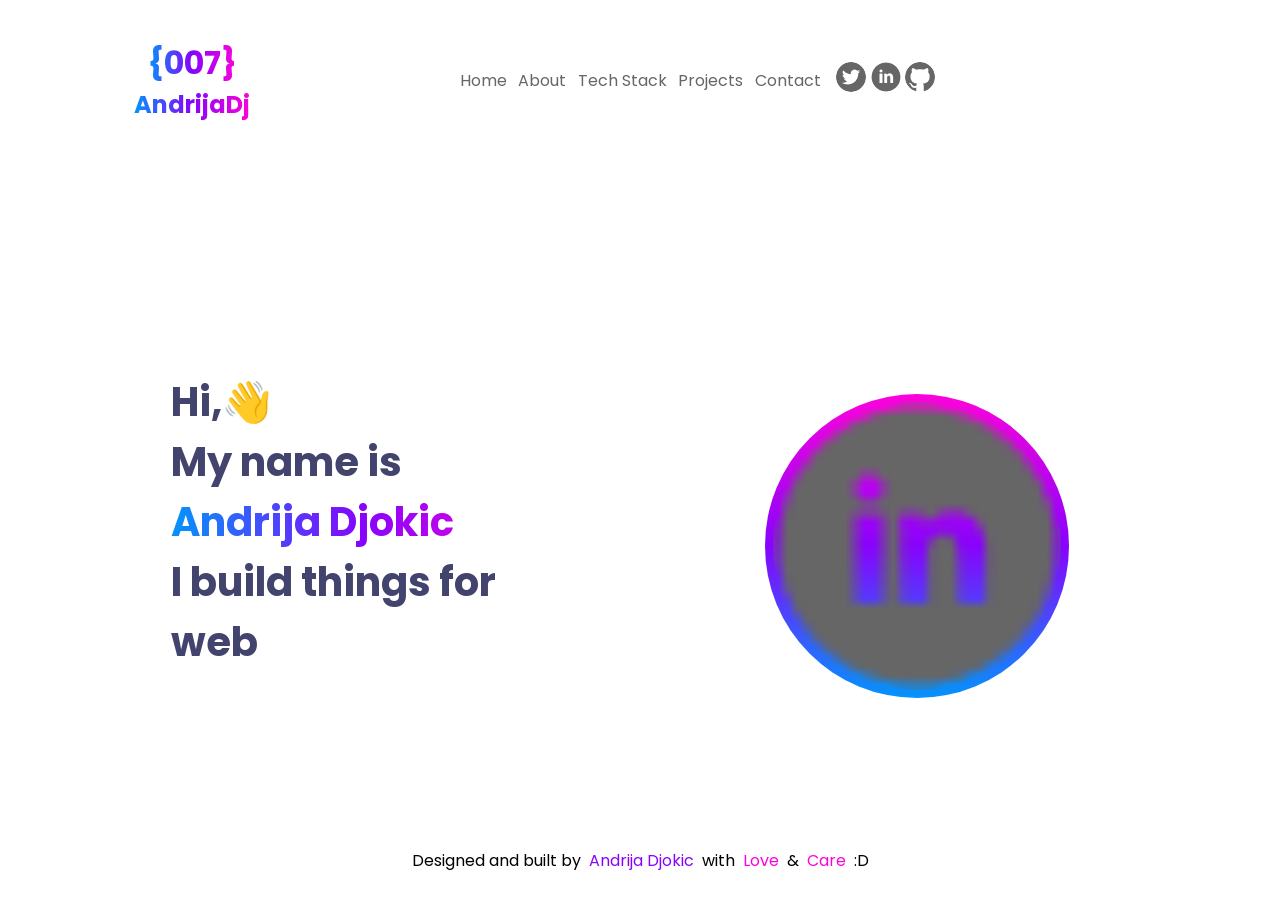
==== commit c7b72081: "Jag hade fixat hamburgare icon så att websida kan vara gödkänd för validato och några bugs som jag h" ====
--- a/index.html
+++ b/index.html
@@ -17,13 +17,13 @@
             <p class="logosubtitle">AndrijaDj</p>
         </div>
 
-        <div id="hamburger" aria-hidden="true">
+        <button id="hamburger" type="button" aria-label="Toggle menu">
             <span></span>
             <span></span>
             <span></span>
-        </div>
+        </button>
 
-        <nav aria-label="Main navigation">
+        <nav id="mainnav" aria-label="Main navigation">
             <ul id="pagenav">
                 <li><a href="index.html" aria-current="page">Home</a></li>
                 <li><a href="about.html">About</a></li>
--- a/style.css
+++ b/style.css
@@ -32,16 +32,19 @@
     font-style: normal;
 }
 
-a:focus-visible{
+a:focus-visible, button:focus-visible{
     outline: 3px solid var(--purplecolor);
     outline-offset: 3px;
 }
 
 header{
     display: flex;
+    flex-direction: column;
+    align-items: flex-start;
     width: 100%;
-    height: 10rem;
-    justify-content: space-between;
+    height: auto;
+    padding-top: 1.5rem;
+    position: relative;
 
     a{
         text-decoration: none;
@@ -53,8 +56,9 @@
     }
 
     #logocontianer{
-        width: 30%;
-        height: 100%;
+        width: auto;
+        height: auto;
+        margin-left: 1.2rem;
         display: flex;
         flex-direction: column;
         justify-content: center;
@@ -69,36 +73,64 @@
             font-weight: 700;
         }
         .logotitle{
-            font-size: 2rem;
+            font-size: 1.1rem;
         }
         .logosubtitle{
-            font-size: 1.5rem;
-        }
+            font-size: 0.6rem;
+        }
+    }
+    #hamburger{
+        display: flex;
+        flex-direction: column;
+        justify-content: space-between;
+        width: 20px;
+        height: 14px;
+        cursor: pointer;
+        position: absolute;
+        top: 1.7rem;
+        right: 1.3rem;
+        border: none;
+        background: none;
+    }
+    #hamburger span{
+        width: 100%;
+        height: 2px;
+        background-color: var(--darkcolor);
+        border-radius: 2px;
     }
     nav{
-        width: 60%;
+        width: 100%;
         height: auto;
         color: var(--textcolor);
         display: flex;
+        flex-direction: column;
         align-items: center;
+        margin-top: 0.3rem;
     }
     #pagenav{
         display: flex;
+        flex-direction: column;
         justify-content: space-evenly;
-        width: 50%;
-        height: 100%;
+        width: 100%;
+        height: 6.25rem;
         align-items: center;
+        font-size: 0.8rem;
+    }
+    #pagenav a{
+        font-weight: 500;
+        color: var(--blackcolor);
     }
     #appnav{
         display: flex;
         align-items: center;
-        width: 20%;
-        height: 100%;
+        width: 100%;
+        height: auto;
+        margin-top: 0.75rem;
     }
 
     #appnavlist{
-        width: 70%;
-        height: 100%;
+        width: 100%;
+        height: auto;
         display: flex;
         justify-content: space-evenly;
         align-items: center;
@@ -106,36 +138,37 @@
 
 
     .navimages{
-        width: 30px;
-        height: 30px;
+        display: block;
+        width: 22px;
+        height: 22px;
         border-radius: 50%;
     }
 }
 
 main{
     width: 100%;
-    height: 32rem;
     display: flex;
-    justify-content: space-evenly;
 
     #whoami{
-        width: 30%;
-        height: 100%;
-        font-size: 3rem;
-        display: flex;
-        justify-content: end;
+        width: 90%;
+        height: auto;
+        margin-left: 1.2rem;
+        font-size: 1.15rem;
+        display: flex;
         flex-direction: column;
     }
     #whoami h1{
         font-size: inherit;
-        font-weight: 400;
-        color: var(--darkbluecolor);
+        font-weight: 600;
+        line-height: 1.25;
+        color: var(--darkcolor);
     }
     #whoami h1 span{
         display: block;
+        font-size: 1.5rem;
     }
     #whoami .greeting{
-        font-weight: 700;
+        font-weight: 600;
     }
     p{
         color: var(--darkbluecolor);
@@ -148,20 +181,32 @@
         color: transparent;
     }
     #profilbild{
-        width: 30%;
-        height: 105%;
-        display: flex;
-        justify-content: center;
-        align-items: end;
+        width: 90%;
+        height: auto;
+        margin-left: 1.2rem;
+        margin-top: 0.8rem;
+        display: flex;
     }
     #profilepicture{
-        width: 18rem;
-        border: 8px solid transparent;
+        width: 15rem;
+        height: 15rem;
+        border: 4px solid transparent;
         border-radius: 50%;
+        object-fit: cover;
         background: var(--gradientvertical) padding-box,
         var(--gradientvertical) border-box;
     }
 }
+
+main#homepage{
+    flex-direction: column;
+    justify-content: flex-end;
+    flex-grow: 1;
+    height: auto;
+    padding-top: 6rem;
+    padding-bottom: 6rem;
+}
+
 .fixedfooter {
     position: fixed;
     bottom: 0;
@@ -170,10 +215,12 @@
 
 footer{
     width: 100%;
-    height: 5rem;
+    height: auto;
     display: flex;
     justify-content: center;
     align-items: center;
+    font-size: 0.75rem;
+    text-align: center;
 
     #footername{
         color: var(--purplecolor);
@@ -182,7 +229,7 @@
         color: var(--pinkcolor);
     }
     span{
-        padding: 0.5rem;
+        padding: 0.2rem;
     }
 }
 
@@ -192,30 +239,31 @@
     height: auto;
     display: flex;
     flex-direction: column;
+    padding-bottom: 2rem;
 
     .firstsectionaboutme{
-        margin-left: 17rem;
-        width: 40%;
-        height: 33%;
-        margin-top: 3rem;
+        margin-left: 1.2rem;
+        width: 90%;
+        height: auto;
+        margin-top: 2rem;
 
         .aboutmetitle{
-            font-size: 42px;
-            margin-bottom: 2rem;
-            color: var(--headingcolor);
+            font-size: 1.8rem;
+            margin-bottom: 1rem;
+            color: var(--blackcolor);
         }
         .aboutmetext{
-            font-size: 1.2rem;
+            font-size: 1rem;
             color: var(--textcolor);
-            width: 708px;
-            height: 104px;
+            width: 100%;
+            height: auto;
             word-spacing: 2px;
         }
     }
 
     .experiencesection{
-        width: 80%;
-        height: 40%;
+        width: 100%;
+        height: auto;
         padding-bottom: 1.6rem;
         border-bottom: solid 3px var(--bordercolor);
     }
@@ -226,7 +274,8 @@
         display: flex;
         justify-content: space-between;
         width: 100%;
-        height: 50%;
+        height: auto;
+        margin-bottom: 0.5rem;
     }
     .experiencetype{
         width: 5.5rem;
@@ -242,30 +291,33 @@
         font-weight: 700;
     }
     .experiencename{
-        font-size: 1.5rem;
+        width: 65%;
+        font-size: 1.1rem;
         font-weight: 300;
         color: var(--textcolor);
     }
 
     .experienceinfo{
         width: 100%;
-        height: 50%;
+        height: auto;
         display: flex;
     }
     .experienceinfochild1{
         display: flex;
+        flex-direction: column;
         justify-content: space-between;
-        width: 60%;
-        height: 100%;
+        width: 100%;
+        height: auto;
     }
     .experienceinfochild2{
         display: flex;
-        justify-content: end;
-        width: 40%;
-        height: 100%;
+        justify-content: flex-end;
+        width: 100%;
+        height: auto;
+        margin-top: 0;
     }
     .experienceinfoheader{
-        font-size: 0.83rem;
+        font-size: 0.8rem;
         font-weight: 700;
         color: var(--mutedcolor);
     }
@@ -278,65 +330,79 @@
 
 #TechStack{
     width: 100%;
-    height: 50rem;
+    height: auto;
     display: flex;
     flex-direction: column;
+    padding-top: 2rem;
+    padding-bottom: 2rem;
 
     #mytechstack{
-        width: 75%;
-        height: 20%;
-        display: flex;
-        flex-direction: column;
-        align-self: center;
+        width: 90%;
+        height: auto;
+        margin-left: 1.2rem;
+        display: flex;
+        flex-direction: column;
+        align-self: flex-start;
     }
     .aboutmetitle{
-        font-size: 42px;
-        margin-bottom: 2rem;
-        color: var(--headingcolor);
+        font-size: 1.8rem;
+        margin-bottom: 1rem;
+        color: var(--blackcolor);
     }
     .aboutmetext{
-        font-size: 1.2rem;
+        font-size: 1rem;
         color: var(--textcolor);
-        width: 708px;
-        height: 104px;
+        width: 100%;
+        height: auto;
         word-spacing: 2px;
     }
     .techstack{
-        width: 80%;
-        height: 10%;
-        display: flex;
-        justify-content: space-evenly;
-        align-self: center;
+        width: 90%;
+        height: auto;
+        display: flex;
+        flex-wrap: wrap;
+        justify-content: flex-start;
+        align-self: flex-start;
+        margin-left: 1.2rem;
+        margin-top: 1rem;
         list-style: none;
 
         .techcontainer{
-            width: 10%;
-            height: 2rem;
+            width: 25%;
+            height: auto;
+            margin-bottom: 1rem;
             display: flex;
             flex-direction: column;
             align-items: center;
         }
+        .techstackicons{
+            width: 5rem;
+            height: 5rem;
+            object-fit: contain;
+        }
         .techstacktext{
-            font-size: 0.8rem;
-            margin-bottom: 1rem;
+            font-size: 0.75rem;
+            margin-bottom: 0.5rem;
+            text-align: center;
             color: var(--mutedcolor);
         }
     }
 }
 
 .pagetitle{
-    font-size: 2rem;
+    font-size: 1.8rem;
+    margin-top: 2rem;
     margin-bottom: 1rem;
-    color: var(--headingcolor);
-    margin-left: 15rem;
+    color: var(--blackcolor);
+    margin-left: 1.2rem;
 }
 .titleparagraph{
     font-size: 1rem;
     color: var(--textcolor);
-    width: 708px;
-    height: 104px;
+    width: 90%;
+    height: auto;
     word-spacing: 2px;
-    margin-left: 15rem;
+    margin-left: 1.2rem;
 }
 
 #projectpage{
@@ -344,75 +410,83 @@
     height: auto;
     display: flex;
     flex-direction: column;
+    padding-bottom: 2rem;
 
     .projectpage{
         width: 100%;
-        height: 30rem;
-        display: flex;
-        justify-content: center;
+        height: auto;
+        display: flex;
+        flex-direction: column;
+        justify-content: flex-start;
+        align-items: flex-start;
         list-style: none;
     }
     #secondsecion{
-        margin-top: 2rem;
+        margin-top: 0;
     }
     .projectcontainer{
-        width: 20%;
-        height: 100%;
+        width: 90%;
+        height: auto;
         background-color: var(--whitecolor);
         display: flex;
         flex-direction: column;
         align-items: center;
-        box-shadow: 2rem 1rem 10rem 2rem var(--shadowcolor);
-        margin-left: 3rem;
+        box-shadow: 0.5rem 0.5rem 2rem 0 var(--shadowcolor);
+        margin-left: 1.2rem;
+        margin-top: 1.5rem;
         border-radius: 25px;
     }
     .projectimage{
         width: 100%;
-        height: 45%;
+        height: 12rem;
+        object-fit: cover;
+        border-top-left-radius: 25px;
+        border-top-right-radius: 25px;
     }
     .projectinfo{
         width: 90%;
-        height: 65%;
-        display: flex;
-        flex-direction: column;
-        align-items: center;
+        height: auto;
+        display: flex;
+        flex-direction: column;
+        align-items: flex-start;
+        padding-bottom: 1.2rem;
     }
     .projectinfotitle{
-        font-size: 1.5rem;
+        font-size: 1.2rem;
         color: var(--blackcolor);
         margin-top: 1rem;
     }
     .projectinfoparagraph{
-        margin-top: 1rem;
-        width: 264px;
-        height: 130px;
+        margin-top: 0.6rem;
+        width: 100%;
+        height: auto;
         word-spacing: 1px;
-        font-size: 1rem;
+        font-size: 0.9rem;
         color: var(--mutedcolor);
     }
     .projectinfotechstack{
         font-size: 0.8rem;
         color: var(--headingcolor);
-        margin-top: 0.2rem;
+        margin-top: 0.6rem;
     }
     .techstackbold{
         font-weight: 500;
     }
     .linkcontainer{
         width: 100%;
-        height: 10%;
-        display: flex;
-        margin-top: 0.5rem;
+        height: auto;
+        display: flex;
+        margin-top: 1rem;
     }
 
     .linkone , .linktwo{
         width: 50%;
-        height: 100%;
+        height: auto;
         display: flex;
         align-items: center;
     }
-    .linkone{
-        justify-content: center;
+    .linktwo{
+        justify-content: end;
     }
     .projecticonimage{
         width: 15px;
@@ -433,341 +507,334 @@
     flex-direction: column;
     justify-content: center;
     align-items: center;
+    padding-bottom: 2rem;
 
     #contactheader{
-        font-size: 4rem;
+        font-size: 1.5rem;
         color: var(--darkpurplecolor);
     }
     #name{
-        font-size: 4rem;
+        font-size: 1.5rem;
         font-weight: 700;
     }
     #phonenummber{
-        display: none;
+        display: block;
+        font-size: 1.5rem;
         font-weight: 700;
     }
     #or{
-        display: none;
-    }
-}
-
-
-@media (max-width: 768px) {
+        display: block;
+        font-size: 1.1rem;
+        color: var(--textcolor);
+    }
+}
+
+
+@media (min-width: 1000px) {
 
     header{
-        height: auto;
-        flex-direction: column;
-        align-items: flex-start;
-        padding-top: 1.5rem;
-        position: relative;
+        flex-direction: row;
+        align-items: normal;
+        justify-content: space-between;
+        height: 10rem;
+        padding-top: 0;
+        position: static;
 
         #logocontianer{
-            width: auto;
-            height: auto;
-            margin-left: 1.2rem;
-            justify-content: center;
-            align-items: center;
+            width: 30%;
+            height: 100%;
+            margin-left: 0;
 
             .logotitle{
-                font-size: 1.1rem;
+                font-size: 2rem;
             }
             .logosubtitle{
-                font-size: 0.6rem;
+                font-size: 1.5rem;
             }
         }
-
         #hamburger{
-            display: flex;
-            flex-direction: column;
-            justify-content: space-between;
-            width: 20px;
-            height: 14px;
-            cursor: pointer;
-            position: absolute;
-            top: 1.7rem;
-            right: 1.3rem;
-        }
-        #hamburger span{
-            width: 100%;
-            height: 2px;
-            background-color: var(--darkcolor);
-            border-radius: 2px;
-        }
-
+            display: none;
+        }
         nav{
-            width: 100%;
+            width: 60%;
+            flex-direction: row;
+            margin-top: 0;
+            margin-right: 5%;
+        }
+        #pagenav{
+            flex-direction: row;
+            width: 50%;
+            height: 100%;
+            font-size: 1rem;
+        }
+        #pagenav a{
+            font-weight: 400;
+            color: var(--textcolor);
+        }
+        #appnav{
+            width: 20%;
+            height: 100%;
+            margin-top: 0;
+        }
+
+        #appnavlist{
+            width: 70%;
+            height: 100%;
+        }
+
+        .navimages{
+            display: inline;
+            width: 30px;
+            height: 30px;
+        }
+    }
+
+    main{
+        height: 32rem;
+        justify-content: space-evenly;
+
+        #whoami{
+            width: 30%;
+            height: 100%;
+            margin-left: 0;
+            justify-content: end;
+        }
+        #whoami h1 span{
+            font-size: 2.5rem;
+            font-weight: 700;
+            line-height: normal;
+            color: var(--headingcolor);
+        }
+        #whoami .greeting {
+            font-weight: 700;
+        }
+
+        #profilbild{
+            width: 30%;
+            height: 105%;
+            margin-left: 0;
+            margin-top: 0;
+            justify-content: center;
+            align-items: end;
+        }
+        #profilepicture{
+            width: 18rem;
             height: auto;
-            flex-direction: column;
-            align-items: center;
-            margin-top: 0.3rem;
-        }
-
-        #pagenav{
-            flex-direction: column;
-            justify-content: space-evenly;
-            align-items: center;
-            width: 100%;
-            height: 6.25rem;
-            font-size: 0.8rem;
-        }
-        #pagenav a{
-            font-weight: 500;
-            color: var(--blackcolor);
-        }
-
-        #appnav{
-            width: 100%;
-            height: auto;
-            margin-top: 0.75rem;
-        }
-        #appnavlist{
-            width: 100%;
-            height: auto;
-            justify-content: space-evenly;
-            align-items: center;
-        }
-        .navimages{
-            display: block;
-            width: 22px;
-            height: 22px;
+            border-width: 8px;
+            object-fit: fill;
         }
     }
 
     main#homepage{
-        flex-direction: column;
-        justify-content: flex-start;
-        align-items: flex-start;
-        height: auto;
-        padding-top: 6rem;
-        padding-bottom: 6rem;
-
-        #whoami{
-            width: 90%;
-            height: auto;
-            margin-left: 1.2rem;
-            justify-content: flex-start;
-            font-size: 1.15rem;
-        }
-        #whoami h1{
-            font-weight: 600;
-            line-height: 1.25;
-            color: var(--darkcolor);
-        }
-        #whoami .greeting{
-            font-weight: 600;
-        }
-
-        #profilbild{
-            width: 90%;
-            height: auto;
-            margin-left: 1.2rem;
-            margin-top: 0.8rem;
-            justify-content: flex-start;
-            align-items: flex-start;
-        }
-        #profilepicture{
-            width: 10rem;
-            height: 10rem;
-            border-width: 4px;
-            object-fit: cover;
-        }
-    }
+        flex-direction: row;
+        justify-content: space-evenly;
+        align-items: stretch;
+        flex-grow: 0;
+        height: 32rem;
+        padding-top: 0;
+        padding-bottom: 0;
+    }
+
+    footer{
+        height: 5rem;
+        font-size: 1rem;
+        text-align: start;
+
+        span{
+            padding: 0.5rem;
+        }
+    }
+
 
     #aboutmepage{
-        padding-bottom: 2rem;
+        padding-bottom: 0;
 
         .firstsectionaboutme{
-            margin-left: 1.2rem;
-            margin-top: 2rem;
-            width: 90%;
-            height: auto;
+            margin-left: 17rem;
+            width: 40%;
+            height: 33%;
+            margin-top: 3rem;
 
             .aboutmetitle{
-                font-size: 1.8rem;
-                margin-bottom: 1rem;
+                font-size: 42px;
+                margin-bottom: 2rem;
+                color: var(--headingcolor);
             }
             .aboutmetext{
-                font-size: 1rem;
-                width: 100%;
-                height: auto;
+                font-size: 1.2rem;
+                width: 708px;
+                height: 104px;
             }
         }
 
         .experiencesection{
-            width: 100%;
-            height: auto;
+            width: 80%;
+            height: 40%;
         }
         .experiencetitle{
-            width: 100%;
-            height: auto;
-            margin-bottom: 0.5rem;
+            height: 50%;
+            margin-bottom: 0;
         }
         .experiencename{
-            width: 65%;
-            font-size: 1.1rem;
+            width: auto;
+            font-size: 1.5rem;
         }
 
         .experienceinfo{
-            flex-direction: column;
-            width: 100%;
-            height: auto;
+            height: 50%;
         }
         .experienceinfochild1{
-            width: 100%;
-            height: auto;
+            flex-direction: row;
+            width: 60%;
+            height: 100%;
         }
         .experienceinfochild2{
-            justify-content: flex-start;
-            width: 100%;
-            height: auto;
-            margin-top: 0.4rem;
+            justify-content: end;
+            width: 40%;
+            height: 100%;
         }
         .experienceinfoheader{
-            font-size: 0.8rem;
+            font-size: 0.83rem;
         }
     }
 
     #TechStack{
-        height: auto;
-        padding-top: 2rem;
-        padding-bottom: 2rem;
+        height: 50rem;
+        justify-content: space-evenly;
+        padding-top: 0;
+        padding-bottom: 0;
 
         #mytechstack{
-            width: 90%;
-            height: auto;
-            margin-left: 1.2rem;
-            align-self: flex-start;
+            width: 75%;
+            height: 20%;
+            margin-left: 0;
+            align-self: center;
         }
         .aboutmetitle{
-            font-size: 1.8rem;
-            margin-bottom: 1rem;
+            font-size: 42px;
+            margin-bottom: 2rem;
+            color: var(--headingcolor);
         }
         .aboutmetext{
-            font-size: 1rem;
-            width: 100%;
-            height: auto;
-        }
-
+            font-size: 1.2rem;
+            width: 708px;
+            height: 104px;
+        }
         .techstack{
-            flex-wrap: wrap;
-            justify-content: flex-start;
-            align-self: flex-start;
-            width: 90%;
-            height: auto;
-            margin-left: 1.2rem;
-            margin-top: 1rem;
+            width: 80%;
+            height: 10%;
+            flex-wrap: nowrap;
+            justify-content: space-evenly;
+            align-self: center;
+            margin-left: 0;
+            margin-top: 0;
 
             .techcontainer{
-                width: 25%;
-                height: auto;
-                margin-bottom: 1rem;
+                width: 10%;
+                height: 2rem;
+                margin-bottom: 0;
             }
             .techstackicons{
-                width: 3rem;
-                height: 3rem;
-                object-fit: contain;
+                width: auto;
+                height: auto;
+                object-fit: fill;
             }
             .techstacktext{
-                font-size: 0.75rem;
-                margin-bottom: 0.5rem;
-                text-align: center;
+                font-size: 0.8rem;
+                margin-bottom: 1rem;
+                text-align: start;
             }
         }
     }
 
     .pagetitle{
-        font-size: 1.8rem;
-        margin-top: 2rem;
-        margin-left: 1.2rem;
+        font-size: 2rem;
+        margin-top: 0;
+        margin-left: 15rem;
     }
     .titleparagraph{
-        width: 90%;
-        height: auto;
-        margin-left: 1.2rem;
+        width: 708px;
+        height: 104px;
+        margin-left: 15rem;
     }
 
     #projectpage{
-        padding-bottom: 2rem;
+        padding-bottom: 0;
 
         .projectpage{
-            flex-direction: column;
+            width: 100%;
+            height: 30rem;
+            flex-direction: row;
+            justify-content: center;
+            align-items: stretch;
+        }
+        .pagetitle{
+            color: var(--headingcolor);
+        }
+        #secondsecion{
+            margin-top: 2rem;
+        }
+        .projectcontainer{
+            width: 20%;
+            height: 100%;
+            box-shadow: 2rem 1rem 10rem 2rem var(--shadowcolor);
+            margin-left: 3rem;
+            margin-top: 0;
+        }
+        .projectimage{
+            height: 45%;
+            object-fit: fill;
+            border-top-left-radius: 0;
+            border-top-right-radius: 0;
+        }
+        .projectinfo{
+            height: 65%;
+            align-items: center;
+            padding-bottom: 0;
+        }
+        .projectinfotitle{
+            font-size: 1.5rem;
+        }
+        .projectinfoparagraph{
+            margin-top: 1rem;
+            width: 264px;
+            height: 130px;
+            font-size: 1rem;
+        }
+        .projectinfotechstack{
+            margin-top: 0.2rem;
+        }
+        .linkcontainer{
+            height: 10%;
+            margin-top: 0.5rem;
+        }
+
+        .linkone , .linktwo{
+            height: 100%;
+        }
+        .linkone{
+            justify-content: center;
+        }
+        .linktwo{
             justify-content: flex-start;
-            align-items: flex-start;
-            width: 100%;
-            height: auto;
-        }
-        #secondsecion{
-            margin-top: 0;
-        }
-        .projectcontainer{
-            width: 90%;
-            height: auto;
-            margin-left: 1.2rem;
-            margin-top: 1.5rem;
-            box-shadow: 0.5rem 0.5rem 2rem 0 var(--shadowcolor);
-        }
-        .projectimage{
-            width: 100%;
-            height: 12rem;
-            object-fit: cover;
-            border-top-left-radius: 25px;
-            border-top-right-radius: 25px;
-        }
-        .projectinfo{
-            align-items: flex-start;
-            width: 90%;
-            height: auto;
-            padding-bottom: 1.2rem;
-        }
-        .projectinfotitle{
-            font-size: 1.2rem;
-        }
-        .projectinfoparagraph{
-            margin-top: 0.6rem;
-            width: 100%;
-            height: auto;
-            font-size: 0.9rem;
-        }
-        .projectinfotechstack{
-            margin-top: 0.6rem;
-        }
-        .linkcontainer{
-            height: auto;
-            margin-top: 1rem;
-        }
-        .linkone, .linktwo{
-            justify-content: flex-start;
-            height: auto;
         }
     }
 
     .contactpage{
-        padding-bottom: 2rem;
+        padding-bottom: 0;
 
         #contactheader{
-            font-size: 1rem;
+            font-size: 4rem;
+            color: var(--darkpurplecolor);
         }
         #name{
-            font-size: 1rem;
+            font-size: 4rem;
         }
         #phonenummber{
-            display: block;
-            font-size: 1rem;
+            display: none;
         }
         #or{
-            display: block;
-            font-size: 0.9rem;
-            color: var(--textcolor);
-        }
-    }
-
-    footer{
-        height: auto;
-        font-size: 0.75rem;
-        text-align: center;
-
-        span{
-            padding: 0.2rem;
+            display: none;
         }
     }
 }
